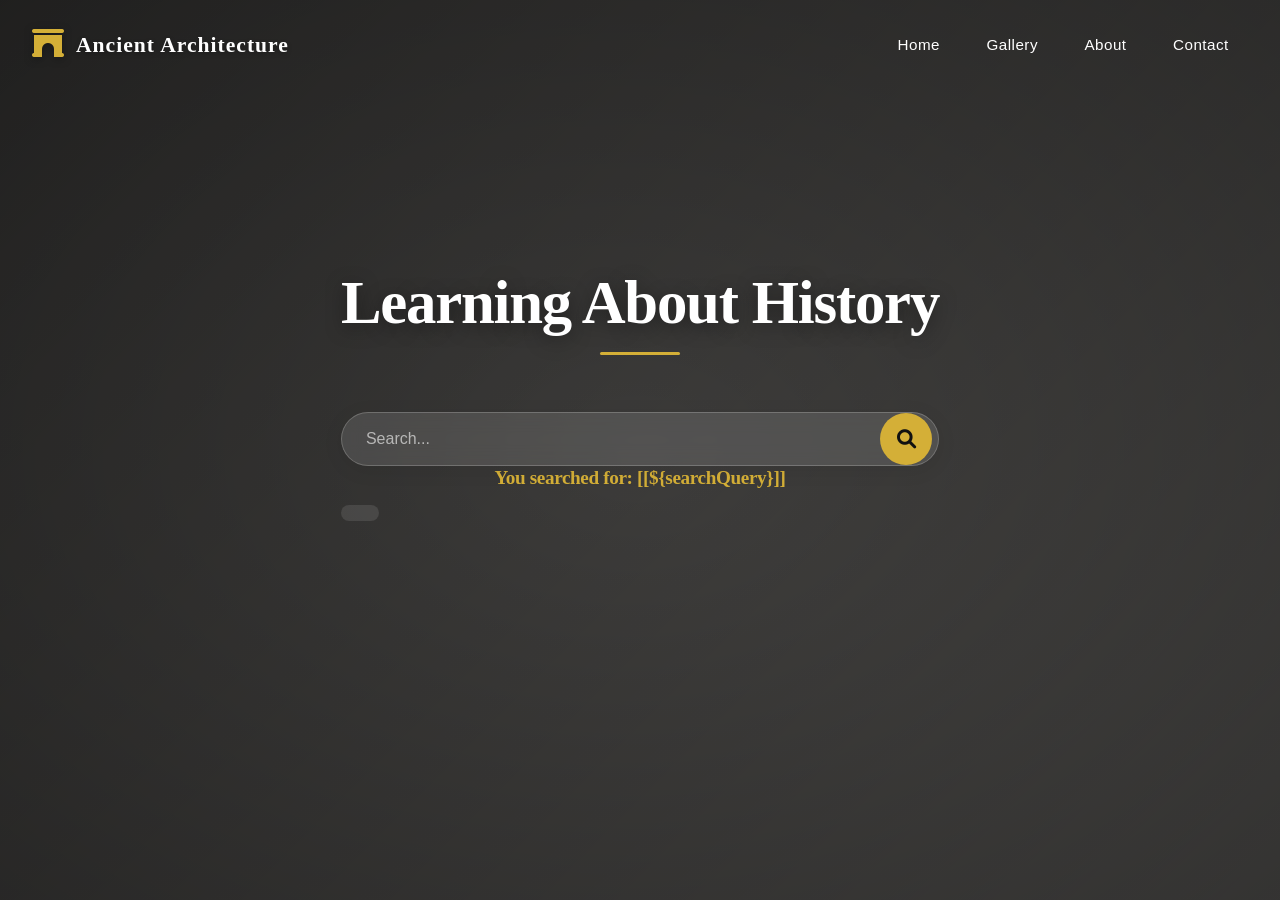
==== src/main/resources/templates/index.html @ 61ab2ffa "ancient architecture website" ====
<!DOCTYPE html>
<html xmlns:th="http://www.thymeleaf.org">
    <head>
        <meta charset="UTF-8" />
        <meta name="viewport" content="width=device-width, initial-scale=1.0" />
        <title>Ancient Architecture</title>
        <link rel="stylesheet" href="/src/main/resources/static/css/index.css" />

        <link rel="stylesheet" th:href="@{/css/index.css}" />
        <link rel="stylesheet" href="https://cdnjs.cloudflare.com/ajax/libs/font-awesome/6.0.0/css/all.min.css" />
    </head>
    <body>
        <div class="body_container">
            <section class="index_banner">
                <nav class="navBar">
                    <div class="nav-container">
                        <div class="brand">
                            <span class="logo"><i class="fas fa-archway"></i></span>
                            <span class="brand-name">Ancient Architecture</span>
                        </div>
                        <div class="nav-links">
                            <a href="/" class="nav-btn">Home</a>
                            <a href="/gallery" class="nav-btn">Gallery</a>
                            <a href="/about" class="nav-btn">About</a>
                            <a href="/contact" class="nav-btn">Contact</a>
                        </div>
                    </div>
                </nav>
                <div class="banner-content">
                    <h2 class="H2_text">Learning About History</h2>

                    <div class="searching">
                        <form th:action="@{/search}" method="get">
                            <input
                                type="text"
                                id="searchInput"
                                name="query"
                                placeholder="Search..."
                                class="search-input"
                                autocomplete="off"
                            />
                            <div id="suggestionBox"></div>
                            <button type="submit" class="search-btn">
                                <i class="fas fa-search"></i>
                            </button>
                        </form>

                        <div th:if="${searchResults != null}">
                            <h3>You searched for: [[${searchQuery}]]</h3>
                            <ul>
                                <li th:each="result : ${searchResults}" th:text="${result.chineseName}"></li>
                            </ul>
                        </div>
                    </div>
                </div>
                <div id="imageResults">
                </div>
            </section>
        </div>

        <script>
            const searchInput = document.getElementById("searchInput");
            const suggestionBox = document.getElementById("suggestionBox");
            const imageResults = document.getElementById("imageResults");

            searchInput.addEventListener("input", function () {
                const query = this.value.trim();

                if (query.length < 2) {
                    suggestionBox.innerHTML = "";
                    imageResults.innerHTML = "";
                    return;
                }

                fetch(`/api/suggestions?query=${encodeURIComponent(query)}`)
                .then((res) => res.json())
                .then((data) => {
                    suggestionBox.innerHTML = "";
                    data.forEach((item) => {
                        let div = document.createElement("div");
                        div.textContent = item;
                        div.style.padding = "5px 10px";
                        div.style.cursor = "pointer";

                        div.addEventListener("click", () => {
                            searchInput.value = item;
                            suggestionBox.innerHTML = "";
                        });

                        suggestionBox.appendChild(div);
                    });
                });

                fetch(`/api/search-images?query=${encodeURIComponent(query)}`)
                .then((res) => res.json())
                .then((items) => {
                    imageResults.innerHTML = "";
                    items.forEach((item) => {
                        let imgDiv = document.createElement("div");
                        // imgDiv.style.margin = "15px";
                        imgDiv.style.cursor = "pointer";
                        imgDiv.style.display = "inline-block";

                        imgDiv.onclick = function () {
                            window.location.href = `/search?query=id:${item.id}`;
                        };

                        imgDiv.innerHTML = `
                    <img 
                        src="${item.imageUrl}" 
                        style="width:280px; height:200px; object-fit:contain; border-radius:8px;"
                    >
                `;
                        imageResults.appendChild(imgDiv);
                    });
                });
            });
        </script>
    </body>
</html>
---- src/main/resources/static/css/index.css ----
*,
*::before,
*::after {
    margin: 0;
    padding: 0;
    box-sizing: border-box;
}

:root {
    --primary: #c17b4c;
    --primary-dark: #9e5e34;
    --primary-light: #d99e6b;
    --secondary: #2c2c2c;
    --secondary-light: #4a4a4a;
    --accent: #d4af37;
    --accent-dark: #b8960c;
    --dark-bg: #1a1a1a;
    --light-bg: #faf6f0;
    --white: #ffffff;
    --black: #111111;
    --gray: #8a8a8a;
    --light-gray: #e0d6cc;
    --shadow-sm: 0 4px 20px rgba(0, 0, 0, 0.08);
    --shadow-md: 0 8px 30px rgba(0, 0, 0, 0.12);
    --shadow-lg: 0 15px 40px rgba(0, 0, 0, 0.2);
    --shadow-hover: 0 20px 45px rgba(0, 0, 0, 0.25);
    --transition-fast: 0.2s ease;
    --transition-normal: 0.3s ease;
    --transition-slow: 0.5s ease;
    --border-radius-sm: 4px;
    --border-radius-md: 8px;
    --border-radius-lg: 16px;
    --border-radius-xl: 24px;
    --font-serif: "Playfair Display", "Times New Roman", Georgia, serif;
    --font-sans: "Inter", -apple-system, BlinkMacSystemFont, "Segoe UI", Roboto, Helvetica, Arial, sans-serif;
}

body {
    font-family: var(--font-sans);
    font-size: 16px;
    line-height: 1.6;
    color: var(--black);
    background-color: var(--light-bg);
    overflow-x: hidden;
}

h1,
h2,
h3,
h4,
h5,
h6 {
    font-family: var(--font-serif);
    font-weight: 600;
    line-height: 1.2;
    letter-spacing: -0.02em;
}

.body_container {
    width: 100%;
    min-height: 100vh;
    overflow-x: hidden;
}


.index_banner {
    position: relative;
    min-height: 100vh;
    width: 100%;
    display: flex;
    flex-direction: column;
    justify-content: center;
    align-items: center;
    background: linear-gradient(135deg, rgba(0, 0, 0, 0.82) 0%, rgba(0, 0, 0, 0.7) 100%),
        url('https://images.unsplash.com/photo-1545569341-9eb8b30979d9?ixlib=rb-4.0.3&auto=format&fit=crop&w=2070&q=80');
    background-size: cover;
    background-position: center 30%;
    background-attachment: fixed;
    background-repeat: no-repeat;
    color: var(--white);
    text-align: center;
    overflow: hidden;
}

.index_banner::before {
    content: '';
    position: absolute;
    top: 0;
    left: 0;
    right: 0;
    bottom: 0;
    background: radial-gradient(ellipse at center, transparent 0%, rgba(0, 0, 0, 0.3) 100%);
    pointer-events: none;
}


.navBar {
    position: fixed;
    top: 0;
    left: 0;
    right: 0;
    z-index: 1000;
    padding: 1.2rem 0;
    transition: var(--transition-normal);
    background: transparent;
}

.navBar.scrolled {
    background: rgba(26, 26, 26, 0.95);
    backdrop-filter: blur(12px);
    padding: 0.8rem 0;
    box-shadow: var(--shadow-md);
}

.nav-container {
    max-width: 1280px;
    margin: 0 auto;
    padding: 0 2rem;
    display: flex;
    justify-content: space-between;
    align-items: center;
    flex-wrap: wrap;
    gap: 1rem;
}

.brand {
    display: flex;
    align-items: center;
    gap: 0.75rem;
    cursor: pointer;
    transition: transform var(--transition-fast);
}

.brand:hover {
    transform: translateY(-1px);
}

.logo {
    font-size: 2rem;
    color: var(--accent);
    filter: drop-shadow(0 2px 4px rgba(0, 0, 0, 0.3));
    transition: color var(--transition-fast);
}

.brand:hover .logo {
    color: var(--primary-light);
}

.brand-name {
    font-family: var(--font-serif);
    font-size: 1.35rem;
    font-weight: 600;
    letter-spacing: 1px;
    color: var(--white);
    text-shadow: 0 2px 5px rgba(0, 0, 0, 0.3);
}

.nav-links {
    display: flex;
    gap: 0.5rem;
    flex-wrap: wrap;
}

.nav-btn {
    position: relative;
    padding: 0.6rem 1.2rem;
    font-family: var(--font-sans);
    font-weight: 500;
    font-size: 0.95rem;
    color: var(--white);
    text-decoration: none;
    letter-spacing: 0.5px;
    transition: var(--transition-fast);
    border-radius: var(--border-radius-md);
    background: transparent;
}

.nav-btn::after {
    content: '';
    position: absolute;
    bottom: 0;
    left: 50%;
    transform: translateX(-50%);
    width: 0;
    height: 2px;
    background: var(--accent);
    transition: width var(--transition-normal);
}

.nav-btn:hover {
    color: var(--accent);
}

.nav-btn:hover::after {
    width: 70%;
}


.banner-content {
    position: relative;
    z-index: 2;
    max-width: 800px;
    margin: 0 auto;
    padding: 6rem 1.5rem 3rem;
    animation: fadeInUp 1s ease-out;
}

.H2_text {
    font-size: clamp(2rem, 6vw, 3.8rem);
    font-weight: 700;
    color: var(--white);
    text-shadow: 0 4px 20px rgba(0, 0, 0, 0.4);
    margin-bottom: 2rem;
    letter-spacing: -0.02em;
    line-height: 1.2;
    position: relative;
    display: inline-block;
}

.H2_text::after {
    content: '';
    position: absolute;
    bottom: -15px;
    left: 50%;
    transform: translateX(-50%);
    width: 80px;
    height: 3px;
    background: var(--accent);
    border-radius: 2px;
}


.searching {
    margin-top: 2.5rem;
    width: 100%;
    max-width: 600px;
    margin-left: auto;
    margin-right: auto;
}

.searching form {
    position: relative;
    display: flex;
    align-items: center;
    background: rgba(255, 255, 255, 0.12);
    backdrop-filter: blur(10px);
    border-radius: 60px;
    border: 1px solid rgba(255, 255, 255, 0.2);
    transition: all var(--transition-normal);
    box-shadow: var(--shadow-sm);
}

.searching form:focus-within {
    background: rgba(255, 255, 255, 0.2);
    border-color: var(--accent);
    box-shadow: 0 0 0 3px rgba(212, 175, 55, 0.2);
}

.search-input {
    flex: 1;
    padding: 1rem 1.5rem;
    font-size: 1rem;
    font-family: var(--font-sans);
    background: transparent;
    border: none;
    color: var(--white);
    outline: none;
    border-radius: 60px;
}

.search-input::placeholder {
    color: rgba(255, 255, 255, 0.6);
    font-weight: 400;
}

.search-btn {
    background: var(--accent);
    border: none;
    width: 52px;
    height: 52px;
    border-radius: 50%;
    margin-right: 6px;
    cursor: pointer;
    color: var(--black);
    font-size: 1.2rem;
    transition: all var(--transition-fast);
    display: flex;
    align-items: center;
    justify-content: center;
}

.search-btn:hover {
    background: var(--accent-dark);
    transform: scale(1.02);
    color: var(--white);
}

#suggestionBox {
    position: absolute;
    top: calc(100% + 8px);
    left: 0;
    right: 0;
    background: var(--white);
    border-radius: var(--border-radius-lg);
    box-shadow: var(--shadow-lg);
    max-height: 280px;
    overflow-y: auto;
    z-index: 100;
    display: none;
}

#suggestionBox:not(:empty) {
    display: block;
}

#suggestionBox div {
    padding: 0.9rem 1.5rem;
    font-family: var(--font-sans);
    font-size: 0.95rem;
    color: var(--secondary);
    cursor: pointer;
    border-bottom: 1px solid var(--light-gray);
    transition: all var(--transition-fast);
}

#suggestionBox div:last-child {
    border-bottom: none;
}

#suggestionBox div:hover {
    background: var(--primary-light);
    color: var(--white);
    padding-left: 2rem;
}

#suggestionBox::-webkit-scrollbar {
    width: 6px;
}

#suggestionBox::-webkit-scrollbar-track {
    background: var(--light-gray);
    border-radius: 10px;
}

#suggestionBox::-webkit-scrollbar-thumb {
    background: var(--primary);
    border-radius: 10px;
}


#imageResults {
    position: relative;
    z-index: 5;
    max-width: 1280px;
    margin: 3rem auto;
    padding: 1rem 2rem 3rem;
    display: grid;
    grid-template-columns: repeat(auto-fill, minmax(280px, 1fr));
    gap: 1.8rem;
    width: 100%;
}

#imageResults>div {
    position: relative;
    border-radius: var(--border-radius-lg);
    overflow: hidden;
    background: rgba(255, 255, 255, 0.08);
    backdrop-filter: blur(4px);
    transition: all var(--transition-normal);
    cursor: pointer;
    box-shadow: var(--shadow-md);
    aspect-ratio: 4 / 3;
}

#imageResults>div:hover {
    transform: translateY(-8px) scale(1.02);
    box-shadow: var(--shadow-hover);
}

#imageResults img {
    width: 100%;
    height: 100%;
    object-fit: cover;
    display: block;
    transition: transform var(--transition-slow);
}

#imageResults>div:hover img {
    transform: scale(1.08);
}

#imageResults>div::after {
    content: '';
    position: absolute;
    bottom: 15px;
    right: 15px;
    background: rgba(0, 0, 0, 0.6);
    backdrop-filter: blur(5px);
    padding: 8px 12px;
    border-radius: 30px;
    font-size: 0.9rem;
    color: var(--white);
    opacity: 0;
    transform: translateY(10px);
    transition: all var(--transition-normal);
    pointer-events: none;
}

#imageResults>div:hover::after {
    opacity: 1;
    transform: translateY(0);
}


.searching div[th|="if"] {
    margin-top: 2rem;
    background: rgba(0, 0, 0, 0.6);
    backdrop-filter: blur(12px);
    border-radius: var(--border-radius-lg);
    padding: 1.5rem;
    text-align: left;
}

.searching h3 {
    font-size: 1.2rem;
    color: var(--accent);
    margin-bottom: 1rem;
    font-family: var(--font-serif);
}

.searching ul {
    list-style: none;
    display: flex;
    flex-wrap: wrap;
    gap: 0.8rem;
}

.searching li {
    background: rgba(255, 255, 255, 0.1);
    padding: 0.5rem 1.2rem;
    border-radius: 40px;
    font-size: 0.9rem;
    transition: var(--transition-fast);
    cursor: pointer;
}

.searching li:hover {
    background: var(--accent);
    color: var(--black);
    transform: translateY(-2px);
}


@keyframes fadeInUp {
    from {
        opacity: 0;
        transform: translateY(40px);
    }

    to {
        opacity: 1;
        transform: translateY(0);
    }
}

@keyframes shimmer {
    0% {
        background-position: -200% 0;
    }

    100% {
        background-position: 200% 0;
    }
}

#imageResults:empty::before {
    content: ' Start typing to discover ancient wonders...';
    display: block;
    text-align: center;
    grid-column: 1 / -1;
    padding: 4rem;
    font-family: var(--font-serif);
    font-size: 1.2rem;
    color: rgba(255, 255, 255, 0.7);
    letter-spacing: 0.5px;
}


@media (max-width: 968px) {
    .nav-container {
        flex-direction: column;
        gap: 1rem;
        padding: 0 1.5rem;
    }

    .nav-links {
        gap: 0.3rem;
    }

    .nav-btn {
        padding: 0.5rem 1rem;
        font-size: 0.9rem;
    }

    .brand-name {
        font-size: 1.2rem;
    }

    #imageResults {
        grid-template-columns: repeat(auto-fill, minmax(240px, 1fr));
        gap: 1.2rem;
        padding: 1rem 1.5rem 2rem;
    }
}

@media (max-width: 640px) {
    .navBar {
        padding: 0.8rem 0;
    }

    .nav-container {
        gap: 0.8rem;
    }

    .nav-links {
        gap: 0.2rem;
    }

    .nav-btn {
        padding: 0.4rem 0.8rem;
        font-size: 0.85rem;
    }

    .banner-content {
        padding: 5rem 1rem 2rem;
    }

    .H2_text {
        font-size: 1.8rem;
    }

    .search-input {
        padding: 0.8rem 1.2rem;
        font-size: 0.9rem;
    }

    .search-btn {
        width: 44px;
        height: 44px;
        font-size: 1rem;
    }

    #imageResults {
        grid-template-columns: 1fr;
        gap: 1rem;
    }

    .searching form {
        margin: 0 0.5rem;
    }

    #suggestionBox div {
        padding: 0.7rem 1.2rem;
        font-size: 0.85rem;
    }
}

@media (max-width: 480px) {
    .brand .logo {
        font-size: 1.6rem;
    }

    .brand-name {
        font-size: 1rem;
    }

    .nav-btn {
        padding: 0.3rem 0.6rem;
        font-size: 0.75rem;
    }

    .H2_text {
        font-size: 1.5rem;
    }

    .searching ul {
        flex-direction: column;
        gap: 0.5rem;
    }

    .searching li {
        text-align: center;
    }
}


@media (hover: hover) {
    .nav-btn:hover::after {
        width: 70%;
    }
}

@supports not (backdrop-filter: blur(10px)) {
    .searching form {
        background: rgba(0, 0, 0, 0.7);
    }

    #imageResults>div {
        background: rgba(0, 0, 0, 0.5);
    }
}

:focus-visible {
    outline: 2px solid var(--accent);
    outline-offset: 2px;
    border-radius: var(--border-radius-sm);
}

::selection {
    background: var(--accent);
    color: var(--black);
}


.loading {
    position: relative;
    overflow: hidden;
}

.loading::after {
    content: '';
    position: absolute;
    top: 0;
    left: 0;
    width: 100%;
    height: 100%;
    background: linear-gradient(90deg, transparent, rgba(255, 255, 255, 0.2), transparent);
    animation: shimmer 1.5s infinite;
}


@media print {
    .index_banner {
        background: var(--white);
        color: var(--black);
        min-height: auto;
    }

    .navBar,
    .search-btn,
    #suggestionBox {
        display: none;
    }

    .search-input {
        border: 1px solid var(--gray);
        color: var(--black);
    }

    .H2_text::after {
        background: var(--gray);
    }
}
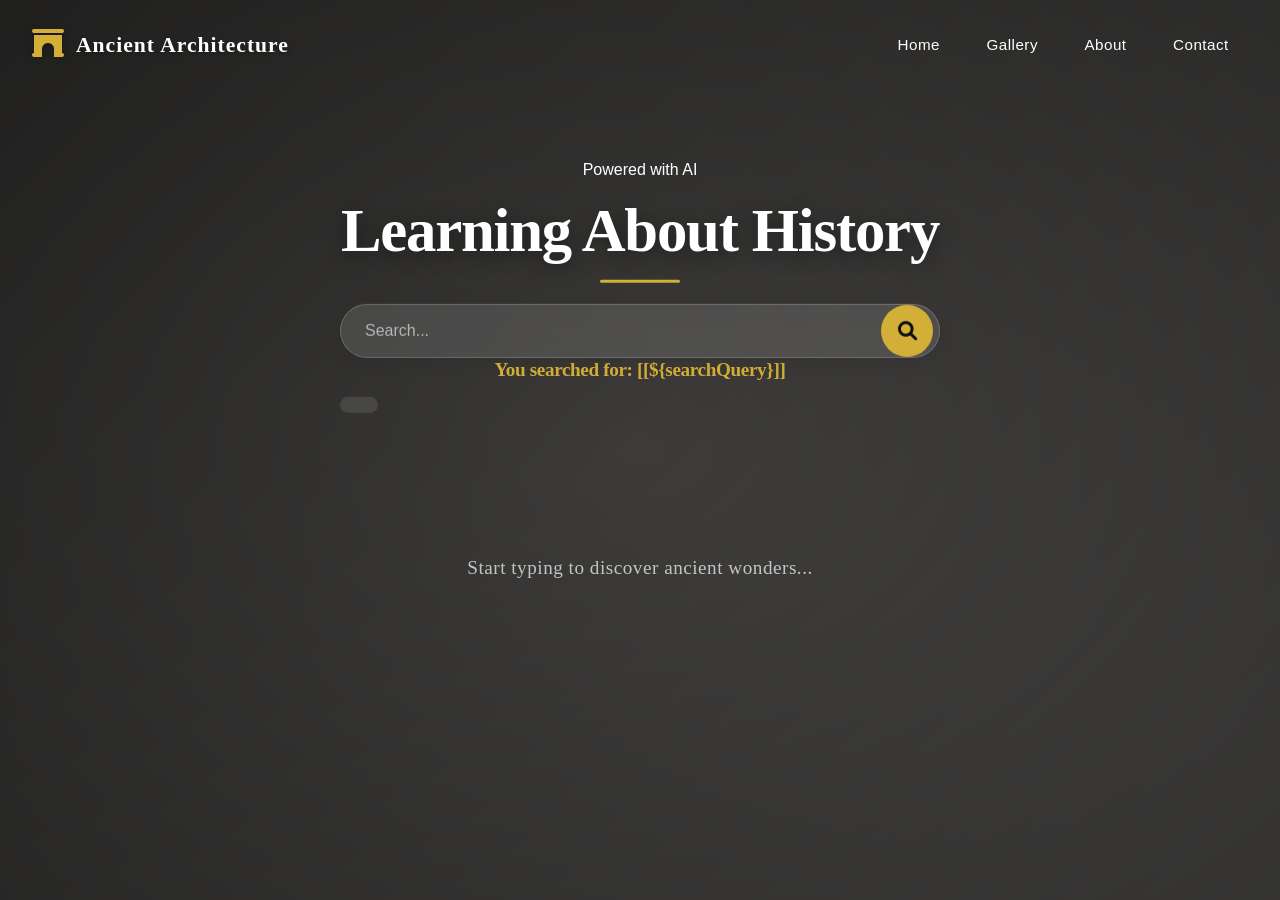
==== commit 607ef144: "add new features ai generate analysis of historical update" ====
--- a/src/main/resources/templates/index.html
+++ b/src/main/resources/templates/index.html
@@ -27,6 +27,7 @@
                     </div>
                 </nav>
                 <div class="banner-content">
+                    <span>Powered with AI</span>
                     <h2 class="H2_text">Learning About History</h2>
 
                     <div class="searching">
@@ -39,7 +40,7 @@
                                 class="search-input"
                                 autocomplete="off"
                             />
-                            <div id="suggestionBox"></div>
+
                             <button type="submit" class="search-btn">
                                 <i class="fas fa-search"></i>
                             </button>
@@ -51,9 +52,9 @@
                                 <li th:each="result : ${searchResults}" th:text="${result.chineseName}"></li>
                             </ul>
                         </div>
+                        <div id="suggestionBox"></div>
                     </div>
-                </div>
-                <div id="imageResults">
+                    <div><div id="imageResults"></div></div>
                 </div>
             </section>
         </div>
--- a/src/main/resources/static/css/index.css
+++ b/src/main/resources/static/css/index.css
@@ -62,15 +62,10 @@
     overflow-x: hidden;
 }
 
-
 .index_banner {
     position: relative;
     min-height: 100vh;
     width: 100%;
-    display: flex;
-    flex-direction: column;
-    justify-content: center;
-    align-items: center;
     background: linear-gradient(135deg, rgba(0, 0, 0, 0.82) 0%, rgba(0, 0, 0, 0.7) 100%),
         url('https://images.unsplash.com/photo-1545569341-9eb8b30979d9?ixlib=rb-4.0.3&auto=format&fit=crop&w=2070&q=80');
     background-size: cover;
@@ -92,7 +87,6 @@
     background: radial-gradient(ellipse at center, transparent 0%, rgba(0, 0, 0, 0.3) 100%);
     pointer-events: none;
 }
-
 
 .navBar {
     position: fixed;
@@ -195,14 +189,20 @@
     width: 70%;
 }
 
-
 .banner-content {
-    position: relative;
+    position: absolute;
+    top: 50%;
+    left: 50%;
+    transform: translate(-50%, -50%);
     z-index: 2;
-    max-width: 800px;
-    margin: 0 auto;
-    padding: 6rem 1.5rem 3rem;
-    animation: fadeInUp 1s ease-out;
+    max-width: 900px;
+    width: 100%;
+    padding: 0 20px;
+    display: flex;
+    flex-direction: column;
+    align-items: center;
+    text-align: center;
+    gap: 12px;
 }
 
 .H2_text {
@@ -210,7 +210,6 @@
     font-weight: 700;
     color: var(--white);
     text-shadow: 0 4px 20px rgba(0, 0, 0, 0.4);
-    margin-bottom: 2rem;
     letter-spacing: -0.02em;
     line-height: 1.2;
     position: relative;
@@ -229,13 +228,11 @@
     border-radius: 2px;
 }
 
-
 .searching {
-    margin-top: 2.5rem;
+    margin-top: 1.5rem;
     width: 100%;
     max-width: 600px;
-    margin-left: auto;
-    margin-right: auto;
+    position: relative;
 }
 
 .searching form {
@@ -295,17 +292,19 @@
     color: var(--white);
 }
 
+/* ✅ PERFECT SUGGESTION BOX - NO PUSH, NO LAYOUT SHIFT */
 #suggestionBox {
     position: absolute;
-    top: calc(100% + 8px);
+    top: 100%;
     left: 0;
     right: 0;
+    margin-top: 8px;
     background: var(--white);
     border-radius: var(--border-radius-lg);
     box-shadow: var(--shadow-lg);
     max-height: 280px;
     overflow-y: auto;
-    z-index: 100;
+    z-index: 9999;
     display: none;
 }
 
@@ -346,7 +345,6 @@
     background: var(--primary);
     border-radius: 10px;
 }
-
 
 #imageResults {
     position: relative;
@@ -411,7 +409,6 @@
     transform: translateY(0);
 }
 
-
 .searching div[th|="if"] {
     margin-top: 2rem;
     background: rgba(0, 0, 0, 0.6);
@@ -450,7 +447,6 @@
     transform: translateY(-2px);
 }
 
-
 @keyframes fadeInUp {
     from {
         opacity: 0;
@@ -474,7 +470,7 @@
 }
 
 #imageResults:empty::before {
-    content: ' Start typing to discover ancient wonders...';
+    content: 'Start typing to discover ancient wonders...';
     display: block;
     text-align: center;
     grid-column: 1 / -1;
@@ -485,7 +481,6 @@
     letter-spacing: 0.5px;
 }
 
-
 @media (max-width: 968px) {
     .nav-container {
         flex-direction: column;
@@ -532,7 +527,7 @@
     }
 
     .banner-content {
-        padding: 5rem 1rem 2rem;
+        padding: 0 1rem;
     }
 
     .H2_text {
@@ -555,10 +550,6 @@
         gap: 1rem;
     }
 
-    .searching form {
-        margin: 0 0.5rem;
-    }
-
     #suggestionBox div {
         padding: 0.7rem 1.2rem;
         font-size: 0.85rem;
@@ -592,7 +583,6 @@
         text-align: center;
     }
 }
-
 
 @media (hover: hover) {
     .nav-btn:hover::after {
@@ -620,7 +610,6 @@
     background: var(--accent);
     color: var(--black);
 }
-
 
 .loading {
     position: relative;
@@ -638,7 +627,6 @@
     animation: shimmer 1.5s infinite;
 }
 
-
 @media print {
     .index_banner {
         background: var(--white);
